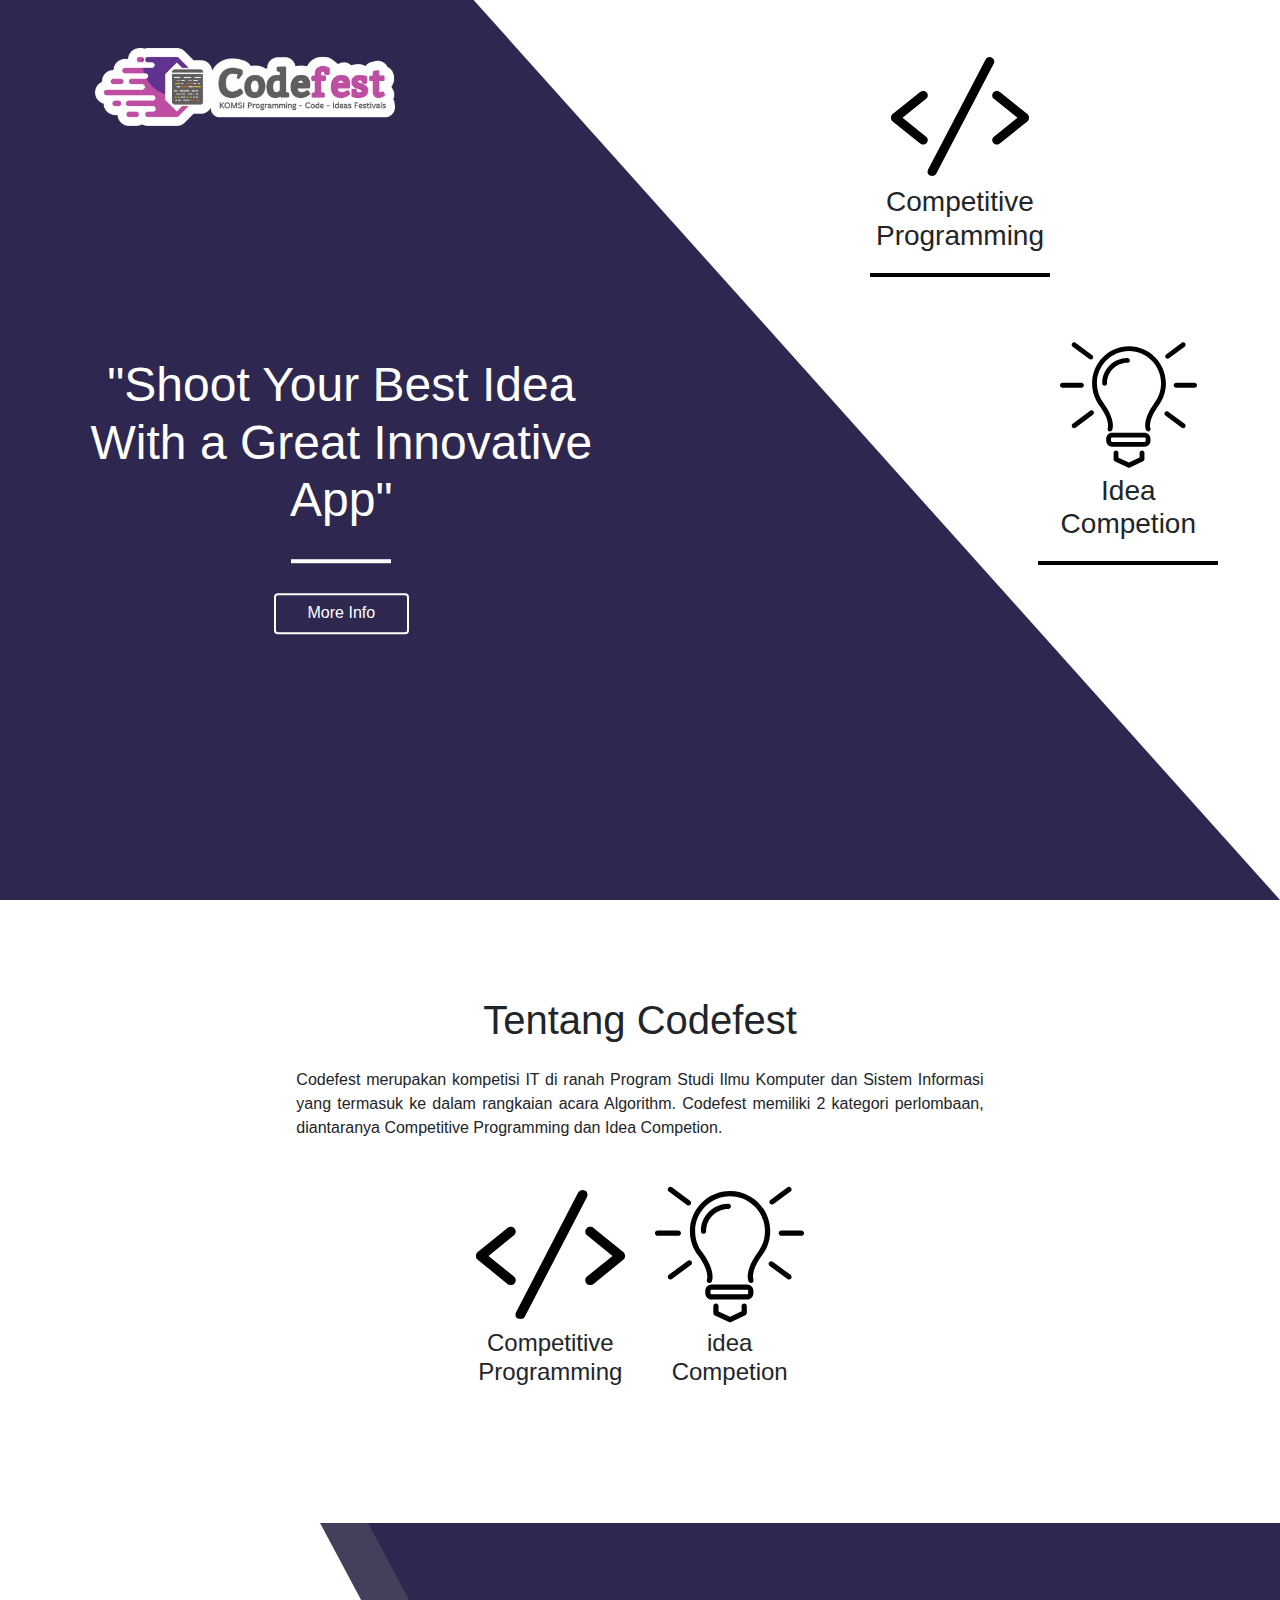
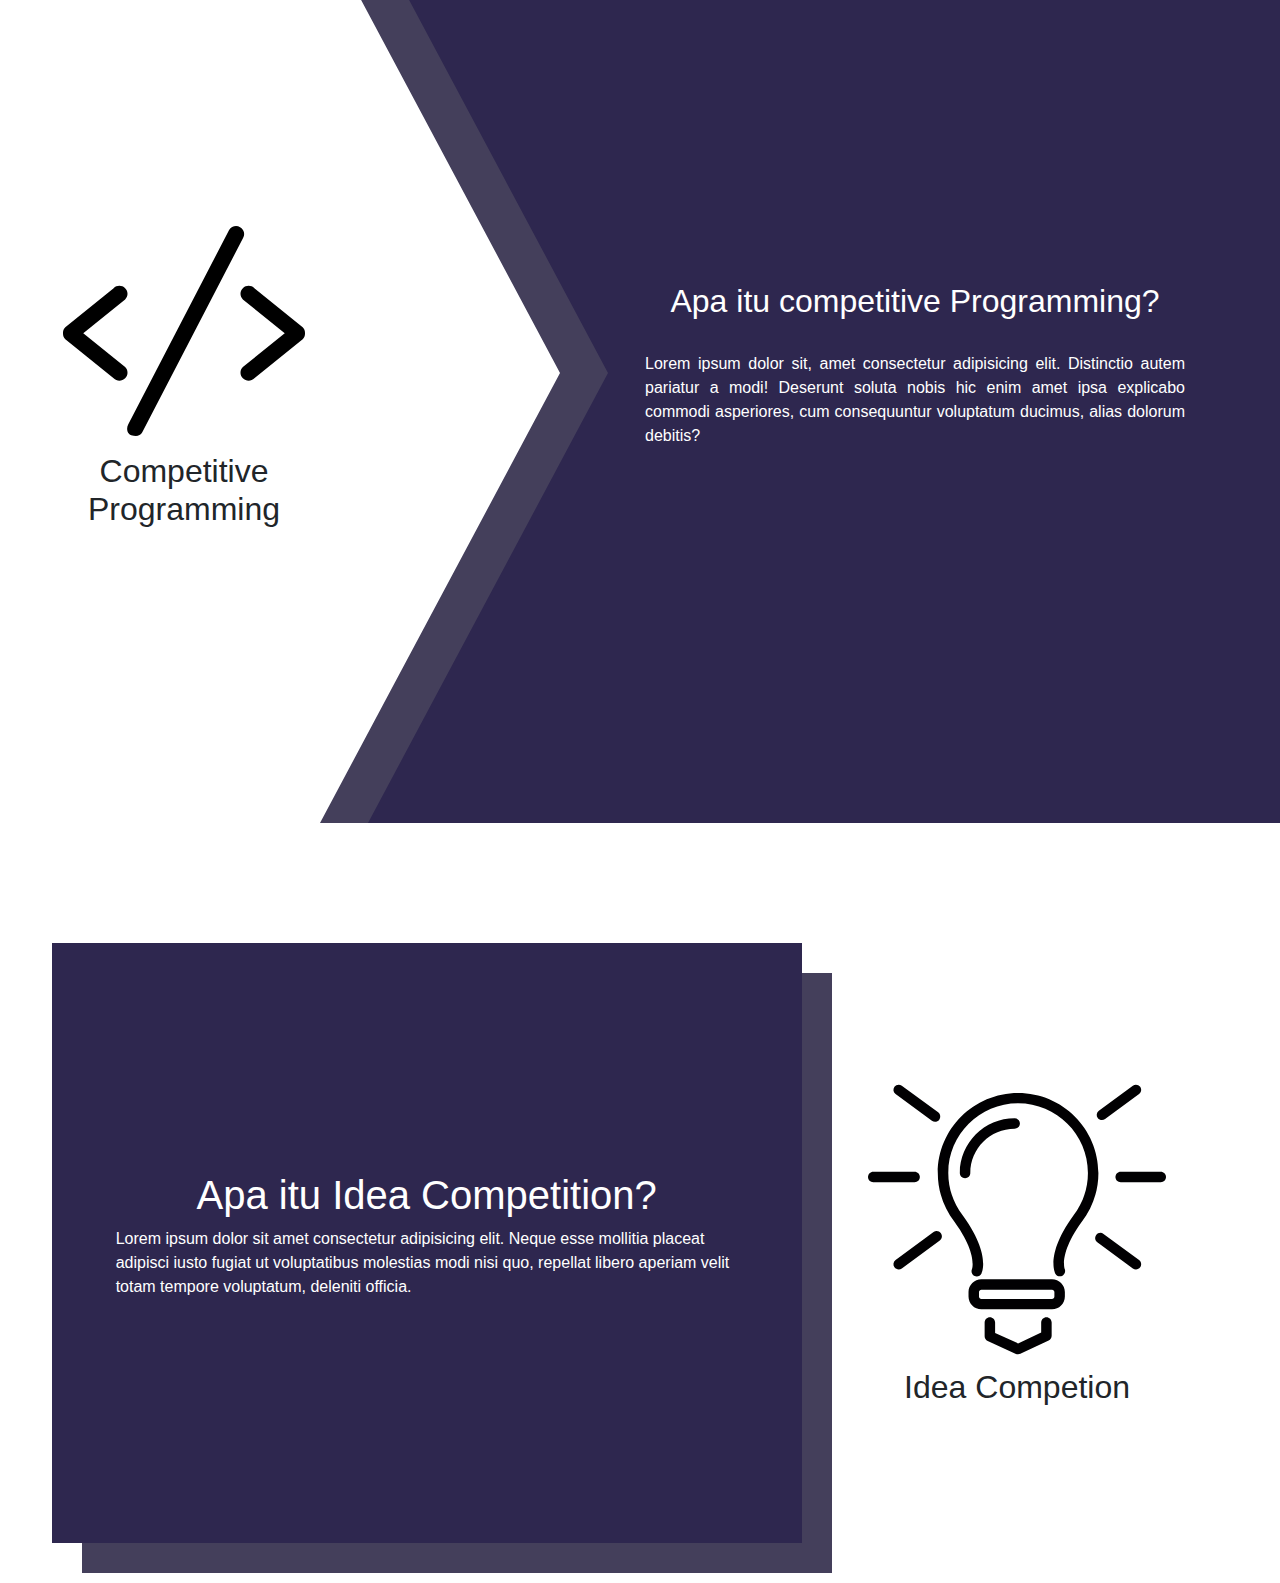
==== index.html @ 02048f2f "initial commit" ====
<!DOCTYPE html>
<html lang="en">
    <head>
        <meta charset="UTF-8">
<!--        <meta name="viewport" content="width=device-width, initial-scale=1.0 shrink-to-fit=no""> -->
        <meta http-equiv="X-UA-Compatible" content="ie=edge">
        <title>Codefest 2018</title>

        <!--load bootstrap.css-->
        <link rel="stylesheet" href="assets/vendors/Bootstrap_4.1.1/css/bootstrap.css">

        <!-- Load font awesome -->
        <link rel="stylesheet" href="https://use.fontawesome.com/releases/v5.3.1/css/all.css" integrity="sha384-mzrmE5qonljUremFsqc01SB46JvROS7bZs3IO2EmfFsd15uHvIt+Y8vEf7N7fWAU" crossorigin="anonymous">
         <!--load custom style.css-->
         <link rel="stylesheet" href="assets/css/style.css">
    </head>
    <body>

        <div class="container-fluid">
            <div class="row mb-5">
                <div class="col-12 header mb-5">
                    <div class="header-clip"></div>
                     <div class="row">
                         <div class="col-8 left-box">
                           <img class="img-head" src="assets/img/codefest_logo.png" alt="logo codefest">

                             <div class="left">
                                <h1> "Shoot Your Best Idea With a Great Innovative App"</h1>
                                <div style="background: white; height:4px; width:100px; margin:30px auto;" ></div>
                                <button class="btn btn-custom">More Info</button>
                             </div>
                         </div>
                         <div class="col-4 right-box">
                           <div class="row mt-5 ">
                             <div class="col-6 about-sm">
                               <img class="img-head-next" src="assets/img/code.svg" alt="logo-cp">

                               <h3>
                                 Competitive Programming
                               </h3>
                               <div style="background: black; height:4px; width:180px; margin:20px auto;" ></div>
                             </div>
                             <div class="col-6 about-sm head-low">
                               <img class="img-head-next" src="assets/img/bulb.svg" alt="bulb-cp">

                               <h3>
                                 Idea Competion
                               </h3>
                               <div style="background: black; height:4px; width:180px; margin:20px auto;" ></div>

                             </div>

                           </div>

                            </div>
                     </div>
                </div>

            </div>
        </div>

        <div class="container">
            <div class="about">

                <div class="row mb-4">
                    <div class="col-6 offset-3">
                        <h1 class="text-center text-bold">Tentang Codefest</h1>

                    </div>
                    <div class="col-sm-12 col-md-8 offset-md-2 desc">
                        <p>Codefest merupakan kompetisi IT di ranah Program Studi Ilmu Komputer dan Sistem Informasi yang termasuk ke dalam rangkaian acara Algorithm. Codefest memiliki 2 kategori perlombaan, diantaranya Competitive Programming dan Idea Competion.</p>
                    </div>
                </div>
                <div class="row justify-content-center mb-5">
                  <div class="col-2 about-sm">
                    <div class="img-about">
                      <img class="img-fluid" src="assets/img/code.svg" alt="logo-cp">
                    </div>
                      <h4>
                        Competitive Programming
                      </h4>
                    </div>
                    <div class="col-2 about-sm">
                      <div class="img-about">
                        <img class="img-fluid" src="assets/img/bulb.svg" alt="logo-ia">
                      </div>
                        <h4>
                          idea Competion
                        </h4>
                    </div>
                </div>
            </div>
        </div>

        <div class="container-fluid" style="margin-top:8em;">
            <!--Competitive programming info -->
            <div class="cp-info">

                <div class="row align-items-center">

                    <div class="col-md-3">
                      <div class="left-side-cp ml-5">
                        <img class="img-fluid" src="assets/img/code.svg" alt="logo-cp">
                        <h2 class="txt-center">Competitive<br>Programming</h2>
                      </div>
                    </div>

                    <div class="col-md-9 right-box align-self-center">
                        <div class="clip2"></div>
                          <div class="clip"></div>
                            <div class="right-content ml-auto">

                                <h1 class="text-center">Apa itu competitive Programming?</h1>
                                <p>Lorem ipsum dolor sit, amet consectetur adipisicing elit. Distinctio autem pariatur a modi! Deserunt soluta nobis hic enim amet ipsa explicabo commodi asperiores, cum consequuntur voluptatum ducimus, alias dolorum debitis?</p>
                           </div>

                        </div>
                    </div>

                </div>

                <div class="ic-info">
                    <div class="row align-items-center">
                        <div class="col-8 left-box align-self-center">

                            <div class="left-content align-self-center">
                              <div class="center">

                                <h1 class="text-center">Apa itu Idea Competition?</h1>
                                <p>Lorem ipsum dolor sit amet consectetur adipisicing elit. Neque esse mollitia placeat adipisci iusto fugiat ut
                                    voluptatibus molestias modi nisi quo, repellat libero aperiam velit totam tempore voluptatum, deleniti officia.</p>
                            </div>
                              </div>
                        </div>
                        <div class="col-4 align-self-center">
                          <div class="right-side-ia mr-4">
                            <img class="img-fluid" src="assets/img/bulb.svg" alt="logo-ia">
                            <h2 class="txt-center">Idea Competion</h2>
                          </div>
                        </div>

                    </div>
                </div>

        </div>


        <!--load jquery.js-->
        <script src="assets/js/jquery-3.3.1.js"></script>

        <!--load popper.js-->
        <script src="assets/js/popper.js"></script>

         <!--load bootstrap.js-->
        <script src="assets/vendors/Bootstrap_4.1.1/js/bootstrap.js"></script>
        <script src="assets/js/custom.js"></script>


    </body>
</html>
---- assets/css/style.css ----
.header{
    width: 100%;
    height: 100vh;
    position: relative;
}
.header-clip{
    background: #2E274F;

    position: absolute;
    width:100%;
    height:100%;
    top:0;
    left:0;
    z-index: -999;
    -webkit-clip-path: polygon(0 0, 37% 0, 100% 100%, 0% 100%);
    clip-path: polygon(0 0, 37% 0, 100% 100%, 0% 100%);
}
.header .left-box, .header .right-box{
    height: 100vh;
}
.header .left{
    text-align: center;
    color:white;
    position: absolute;
    max-width: 1000px;
    top:55%;
    left:40%;
    transform: translate(-50%,-50%);
}

.left h1 {
  font-size: 3em;
  font-weight: 200;
}

.header .btn-custom{
    background: none;
    color: white;
    border: 2px solid white;
    padding:0.4em 2em;

}
.header .btn-custom:hover{
    background: white;
    color: black;
    border: 1px solid white;

}

.flex {
  display: flex;
}

.head-low {
  position: absolute;
  bottom: 35vh;
  right: 5vh;
}

.img-head {
    margin-left: 5em;
    margin-top: 3em;
    width: 300px;
}

.img-head-next {
  width: 75%;
}

/* about style */
.about{
    margin:2em;
    margin-bottom:5em;


}
.about .desc{
    margin-top:1em;
    text-align: justify;
}

.about-sm {
  text-align: center;
}

.img-about {

    display: flex;
    justify-content: center;
    align-items: center;
    width: 100%;
}

/* CP info styles */
.cp-info{
    margin-top:5em;
}

.cp-info .clip{
    position: absolute;
    top:0;
    left:0;
    width: 100%;
    height: 100%;
    background: #2E274F;
    z-index: -999;
    -webkit-clip-path: polygon(100% 0%, 100% 50%, 100% 100%, 5% 100%, 30% 50%, 5% 0%);
    clip-path:  polygon(100% 0%, 100% 50%, 100% 100%, 5% 100%, 30% 50%, 5% 0%);
}
.cp-info .clip2{
    position: absolute;
    top:0;
    left:0;
    width: 100%;
    z-index: -999;
    height: 100%;
    background: #443F5B;
    -webkit-clip-path: polygon(100% 0%, 100% 50%, 100% 100%, 0% 100%, 25% 50%, 0% 0%);
    clip-path:  polygon(100% 0%, 100% 50%, 100% 100%, 0% 100%, 25% 50%, 0% 0%);}


.cp-info .left-box{
        height: 100vh;

    }

.cp-info .left-content{
        position: absolute;
        left:50%;
        top:40%;
        transform: translate(-20%,-50%);
        text-align: center;
      
      }

.cp-info .right-box{
        color: white;
        height: 100vh;
        position: relative;
        z-index:-9999;
        display: flex;
        justify-content: center;
        align-items: center;
    }

    .cp-info .right-content{
       max-width: 700px;
       padding:5em;

    }

.cp-info .right-content h1{
      font-size: 2em;
    }

.cp-info .right-content p{
        margin-top:2em;
        text-align: justify;
        font-size: 1em;
      }

      .left-side-cp {
          max-height: 50%;
      }

      .right-side-ia {
          max-width: 75%;
      }

      .txt-center {
        text-align: center;
      }



 /*ic styles*/
.ic-info{
    margin-top:5em;
}

 .ic-info .left-box{
     position: relative;

}

 .ic-info .left-content{
    color: white;

    margin: 40px auto;
     box-shadow: 30px 30px #443F5B;
     padding:4em;
    width: 750px;
    display: flex;
    justify-content: center;
    align-items: center;
    background: #2E274F;

    height: 600px;
}

.ic-info .right-box{
    position: relative;
    width: 100%;
    min-height:200px;
    max-height: 600px;
    overflow: hidden; 
   
}
.ic-info .right-content{
  position: absolute;
  left:50%;
  top:50%;
  transform: translate(-50%,-50%);
text-align: center;
}

.bg-login{
    width: 100%;
    height: 100%;
    position: fixed;
    top:0;
    left:0;
    background:url('../img/bg_login.jpg');
    background-size:100% 100%;

}
.login-box{
    margin-top:8em;
}
.login-box .left{
    background: #2E274F;
    padding:2em;

}

.login-box .left .desc{
    margin-top:3em;
    color: #EFF0F1;
}

.login-box .left .desc h1{
    color: #BE4EA1;
    font-size: 1.4em;

}
.login-box .right{
    background: #D5D5D5;
    padding:3em 3em;;

}
.login-box .right label{
    font-weight: bold;
    font-size: 1.2em;
    color: #242729;
}
.login-box .right input{
    background:#A7A5B2;
    border-radius: 10px;
    height: 45px;

}
.login-box .right input:focus{
    border-color:#2E274F;
    box-shadow: 0 1px 1px rgba(0, 0, 0, 0.075) inset, 0 0 8px #2E274F;
    outline: 0 none;
}
.login-box .right span{
    text-align: center;
    display: block;
    font-size:0.8em;
    font-weight: bold;
    color: #242729;
}

.login-box .right a{
    color:#2E274F;
}
.login-box .right .btn-custom{
    margin-top: 1em;
    background-color:#2E274F;
    color: #EFF0F1;
    padding: 0.5em;
    width: 100%;
    border-radius: 10px;
}

#navbarTop{
    padding-left: 50px;
    padding-right: 50px;
    z-index: 999;
}
#navbarTop.navbar-custom {
   background:#2E274F;;
}

.register-box .contest-menu ul{
    margin-top:20px;
    display: flex;
    list-style: none;;
}

.register-box .contest-menu li{

    flex: 1;
}

/* rEGISTER TAB STYLES*/



.forms {
	margin: 30px auto;
    background: #D0BCFC;
	overflow: hidden;
	position: relative;
	padding: 0;
}
.forms h1 {
	padding: 0 0 20px 0;
	font-size: 26px;
	color: #666;
	font-weight: lighter;
	text-align: center;
}
.forms form { padding: 30px; }
#ic { display: none; }
.forms .tab-group {
	list-style: none;
	padding: 0;
	margin: 0;
}
.forms .tab-group:after {
	content: "";
	display: table;
	clear: both;
}
.forms .tab-group li a {
	display: block;
	text-decoration: none;
	padding: 15px;
	background: #e5e6e7;
	color: #888;
	font-size: 20px;
	float: left;
	width: 50%;
	text-align: center;
	border-top: 3px solid transparent;
	-moz-transition: all 0.4s ease-in-out;
	-o-transition: all 0.4s ease-in-out;
	-webkit-transition: all 0.4s ease-in-out;
	transition: all 0.4s ease-in-out;
}
.forms .tab-group li a:hover {
	background: #dedfdf;
	color: #666;
}
.forms .tab-group .active a {
	background: #fff;
	color: #444;
	border-top: 3px solid #2E274F;
}
.forms input {
	font-size: 16px;
	display: block;
	width: 100%;
	padding: 10px 20px;
	border: 1px solid #ddd;
	color: #666;
	border-radius: 0;
	margin-bottom: 10px;
	-moz-transition: all 0.4s ease-in-out;
	-o-transition: all 0.4s ease-in-out;
	-webkit-transition: all 0.4s ease-in-out;
	transition: all 0.4s ease-in-out;
}
.forms input:focus {
	outline: 0;
	border-color: #2e5ed7;
}
.forms label {
	font-size: 16px;
	font-weight: normal;
	color: #666;
	margin-bottom: 5px;
	display: block;
}
.forms .button {
	border: 0;
	outline: none;
	border-radius: 0;
	padding: 10px 0;
	font-size: 18px;
	font-weight: 300;
	text-transform: uppercase;
	letter-spacing: 2px;
	background: #73cf41;
	color: #ffffff;
	cursor: pointer;
	-moz-transition: all 0.4s ease-in-out;
	-o-transition: all 0.4s ease-in-out;
	-webkit-transition: all 0.4s ease-in-out;
	transition: all 0.4s ease-in-out;
}
.forms .button:hover, .button:focus { background: #56ae26; }
.text-p { text-align: right; }
.text-p a { color: #1383ea; }



@media only screen and (max-width: 576px) { 
    .contest-icon{
        display: none;
    }
 
 }


=======
@media (max-width: 768px) {

 

    .bg-login{
        background-size:cover;
        }

    #navbarTop{
            padding: none;
        }

    .cp-info .right-content{
        display: none;
    }

 }

// Large devices (desktops, 992px and up)
@media (max-width: 992px) { ... }



.main{
    margin-top:100px;
}
/* style from prili */
input[type="radio"] {
  margin-bottom: 0;
  width: auto;
}
form .form-control {
  border-radius: 0.25rem;
}
.btn-dark {
  background-color: #2e274f;
  border-color: #2e274f;
  opacity: .9;
}
.btn-dark:hover {
  background-color: #2e274f;
  border-color: #2e274f;
  opacity: 1;
}
.far,.fas {
  font-size: 3em;
  margin: .2em 0;
}
.forms .tab-group .active a {
  border-top: 3px solid transparent;
  position: relative;
}
.forms .tab-group .active a::after {
  content: '';
  border-top:15px solid white;
  border-bottom:15px solid transparent;
  border-left:20px solid transparent;
  border-right:20px solid transparent;
  left: 50%;
  position: absolute;
  top:100%;
  transform: translateX(-50%);
}

.bg-dark {
    background-color: #1f004a!important;
}
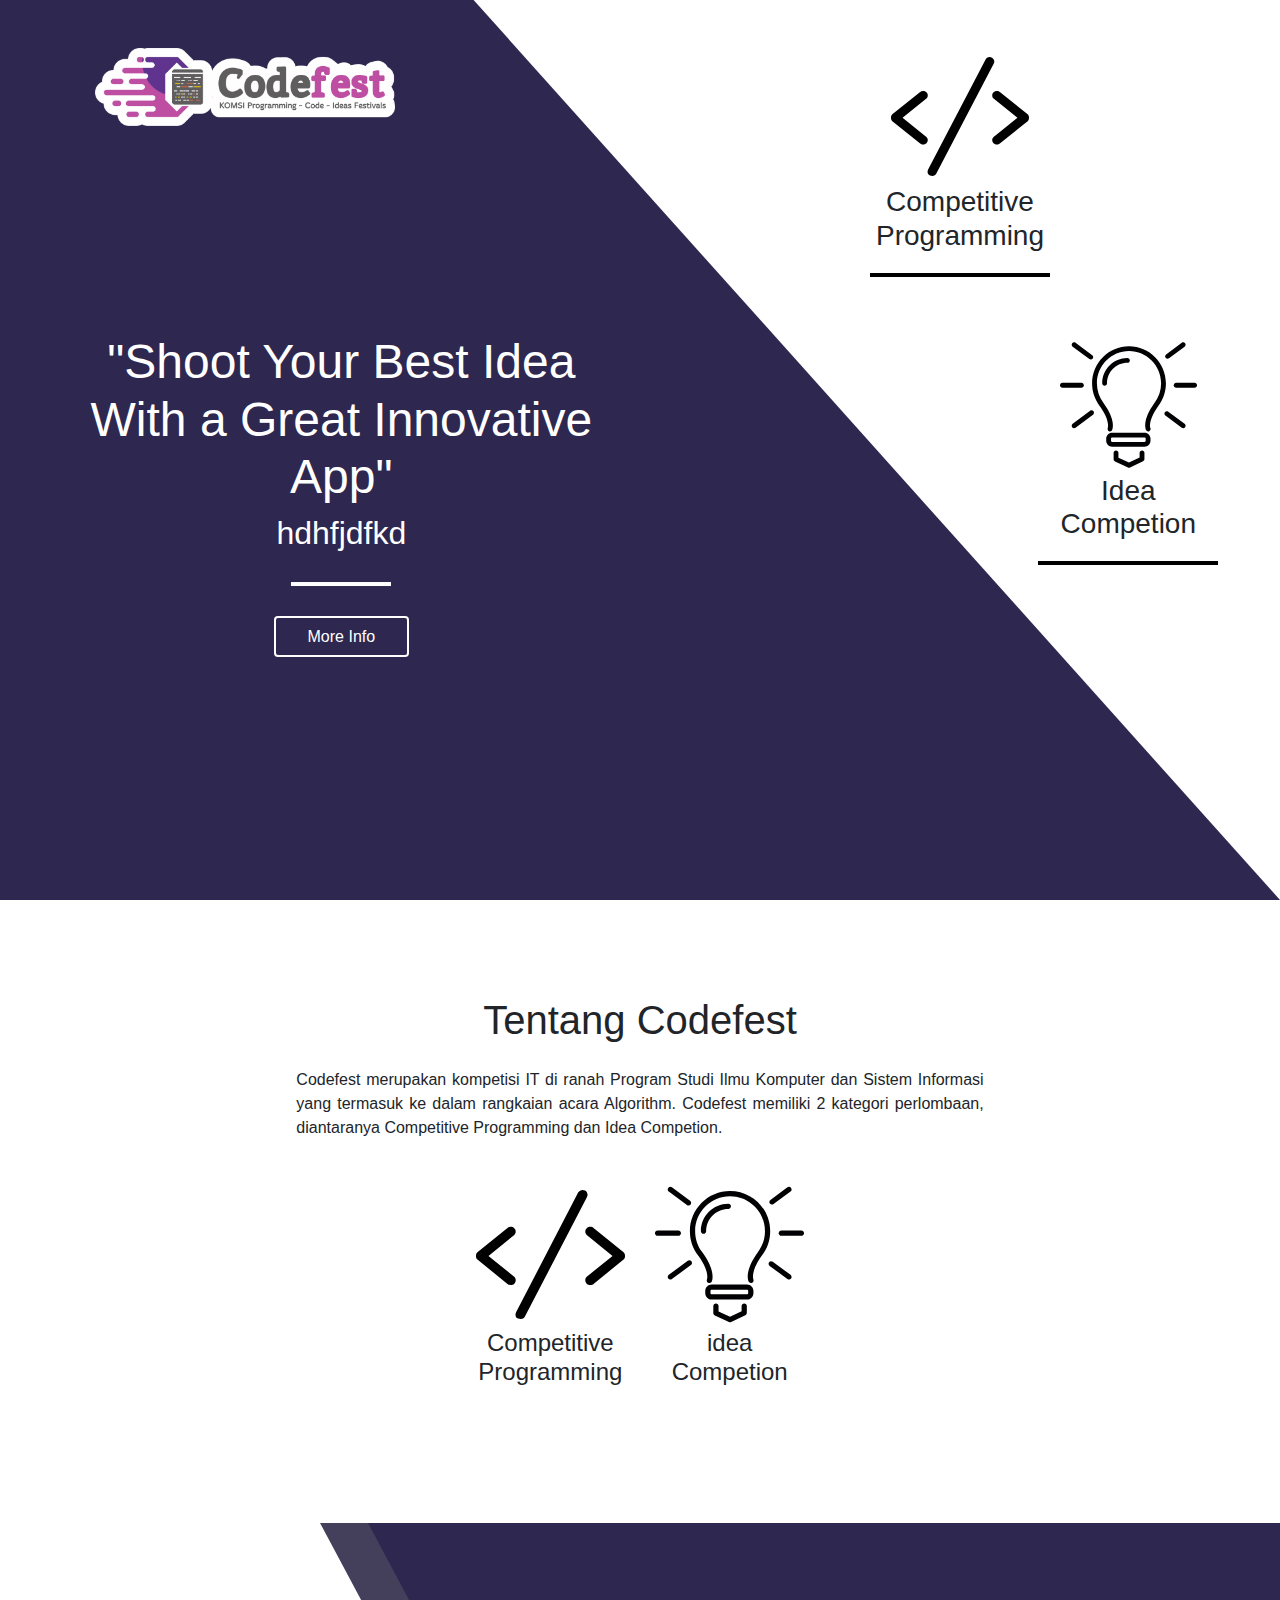
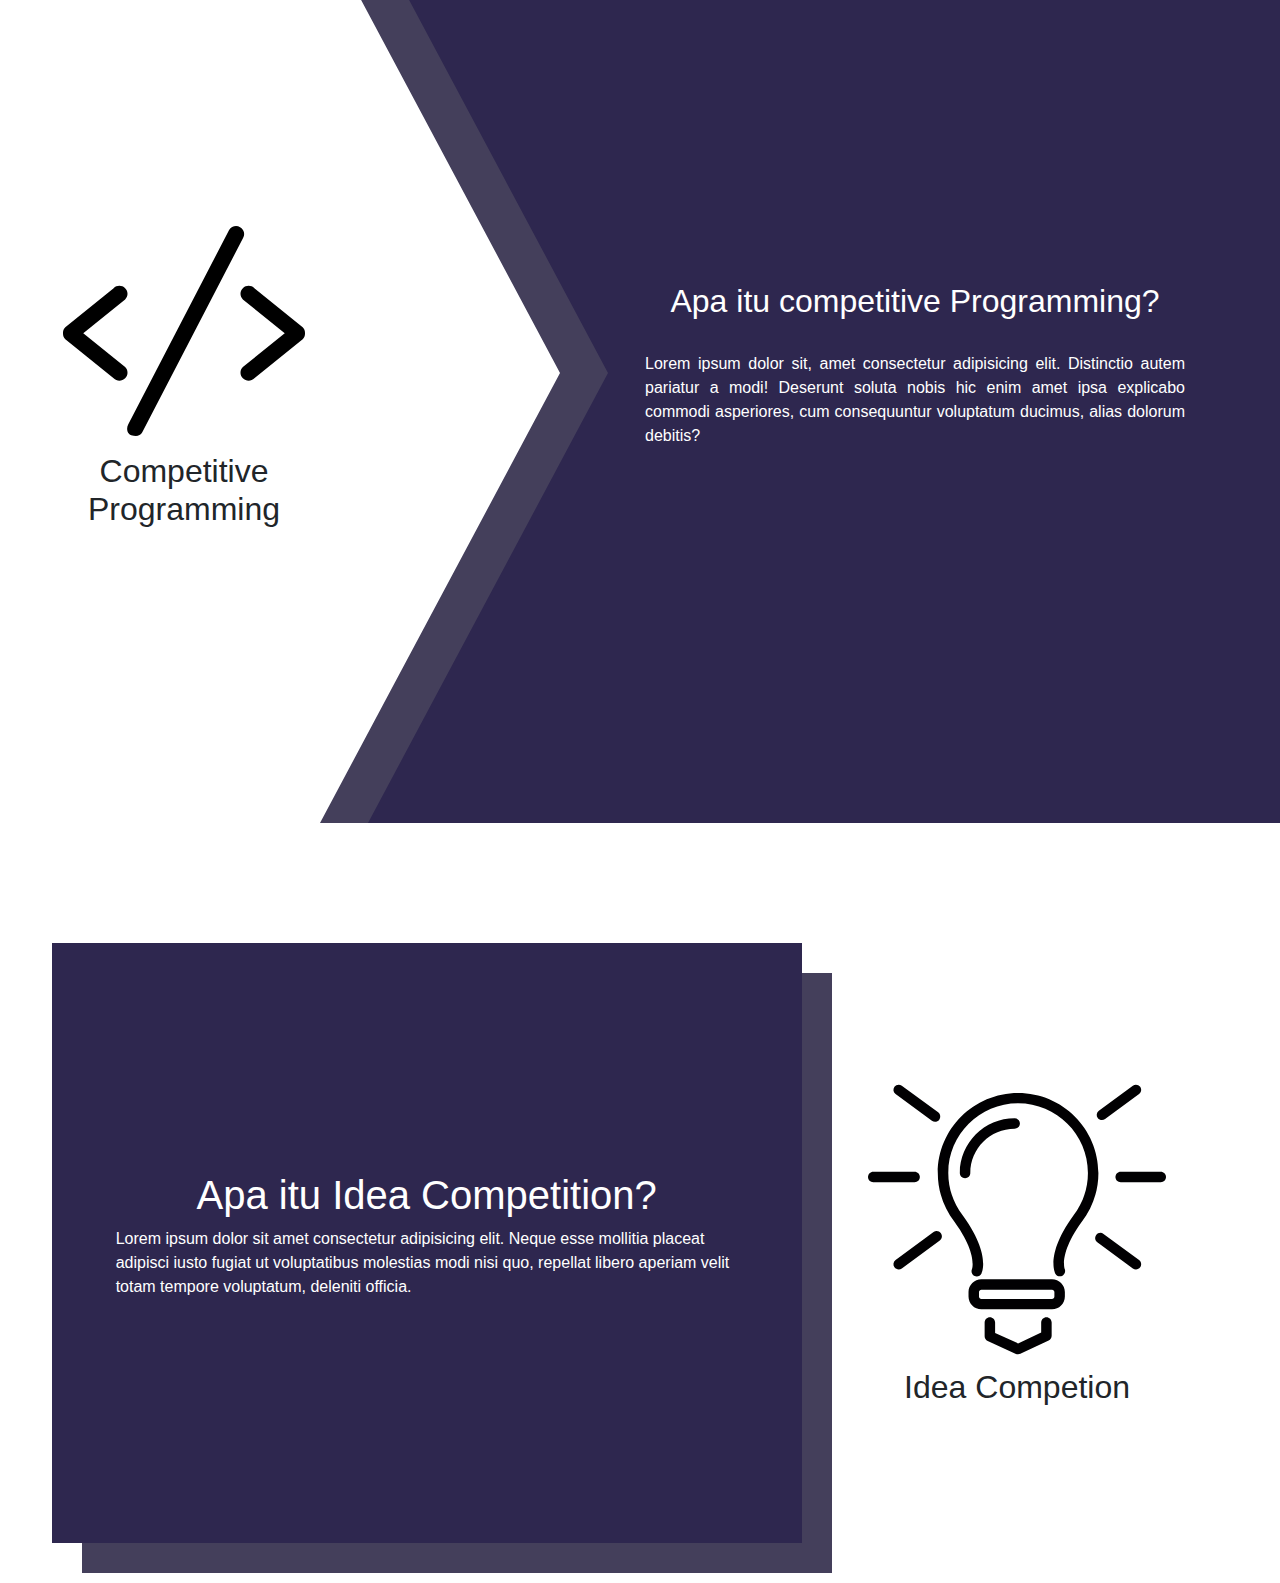
==== commit 51bebf42: "Merge pull request #1 from Riacup/cupi" ====
--- a/index.html
+++ b/index.html
@@ -27,6 +27,7 @@
 
                              <div class="left">
                                 <h1> "Shoot Your Best Idea With a Great Innovative App"</h1>
+								<h2>hdhfjdfkd</h2>
                                 <div style="background: white; height:4px; width:100px; margin:30px auto;" ></div>
                                 <button class="btn btn-custom">More Info</button>
                              </div>
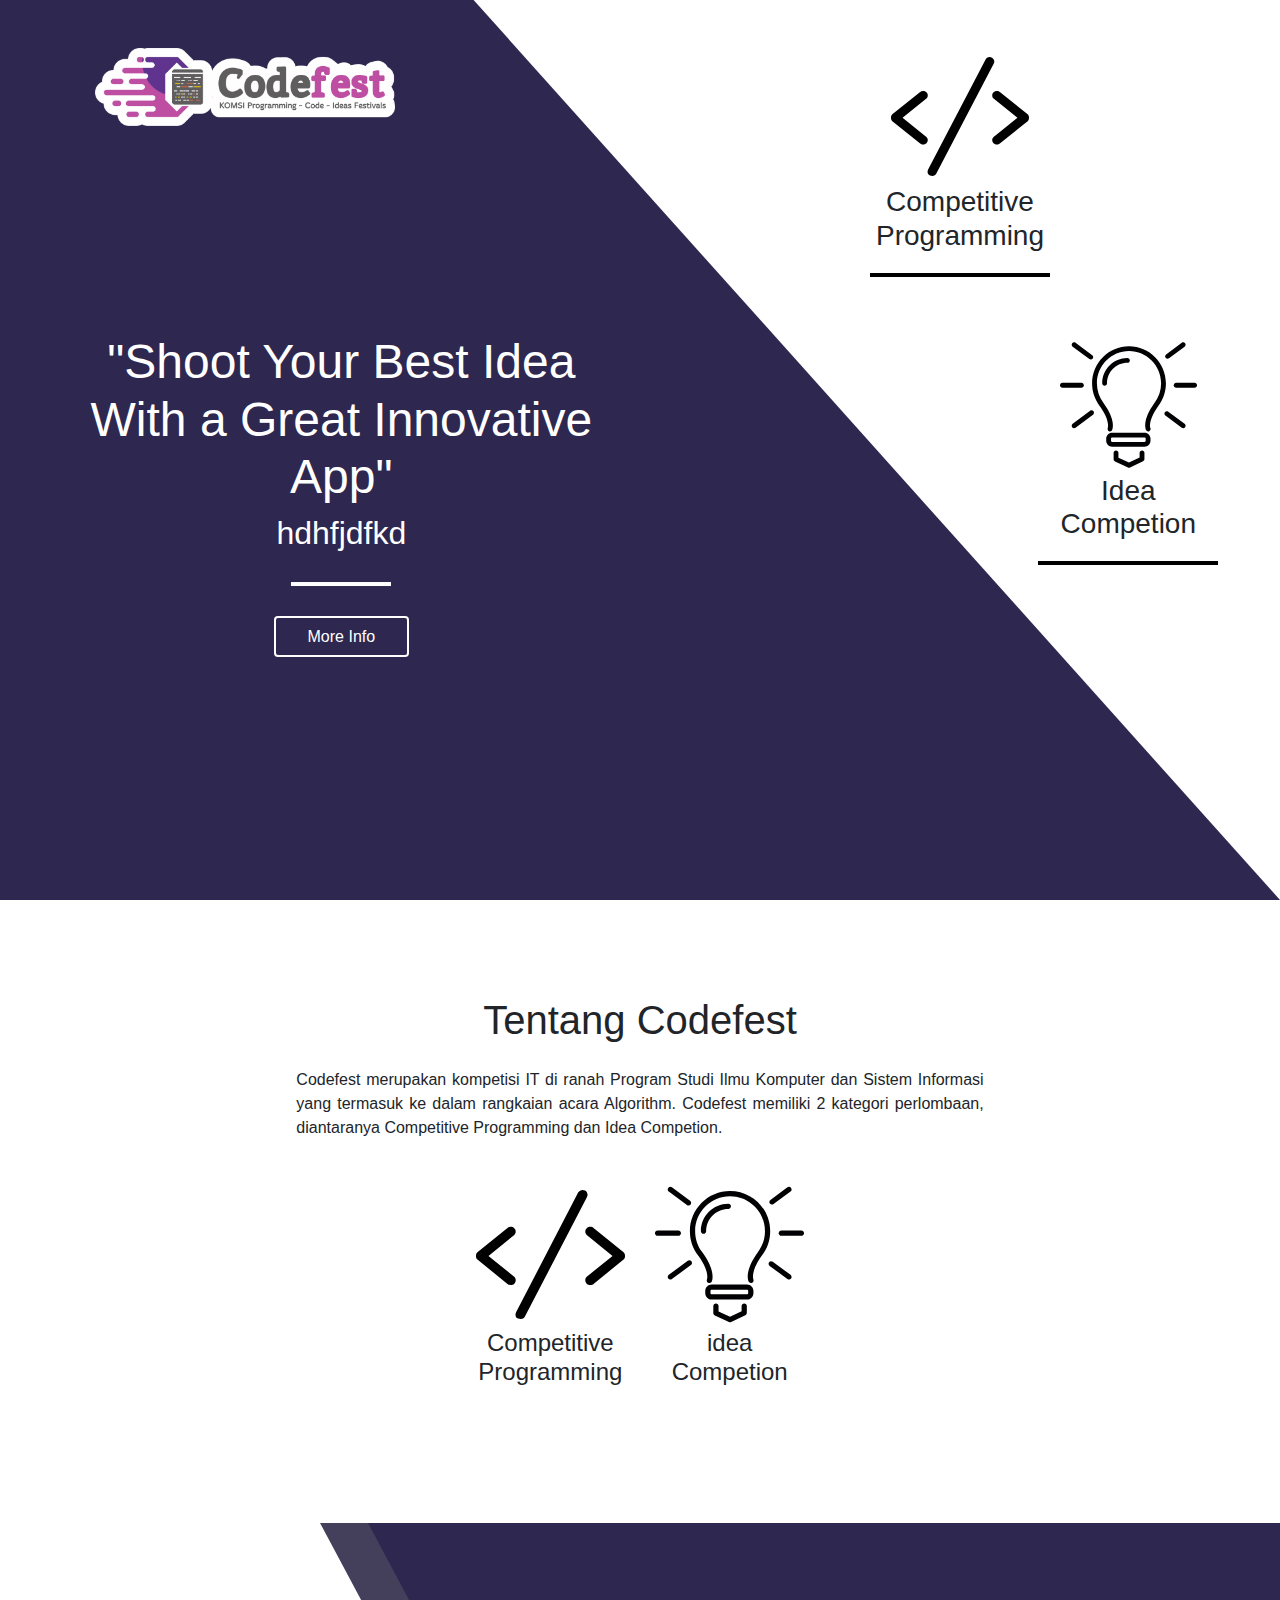
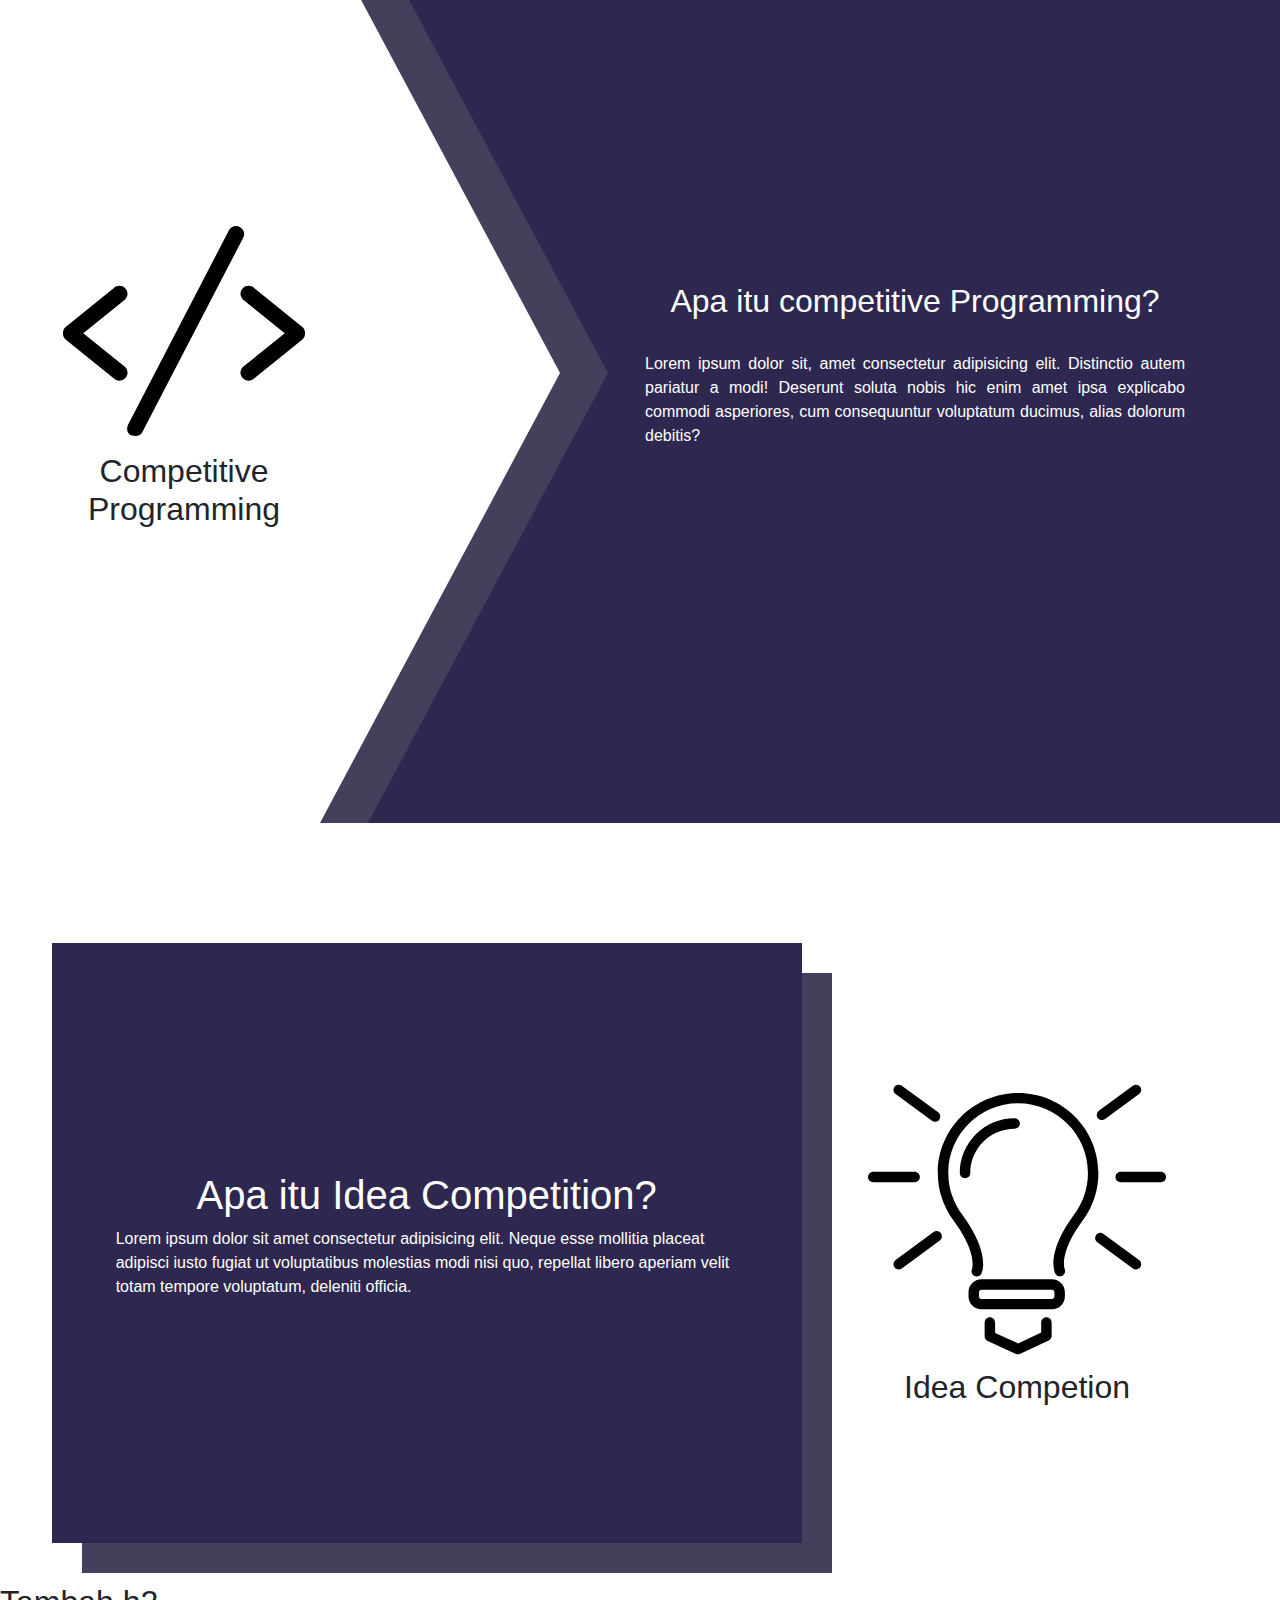
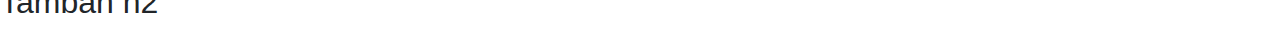
==== commit 175ba1c2: "tambah h2 dibawah" ====
--- a/index.html
+++ b/index.html
@@ -157,6 +157,6 @@
         <script src="assets/vendors/Bootstrap_4.1.1/js/bootstrap.js"></script>
         <script src="assets/js/custom.js"></script>
 
-
+        <h2>Tambah h2</h2>
     </body>
 </html>
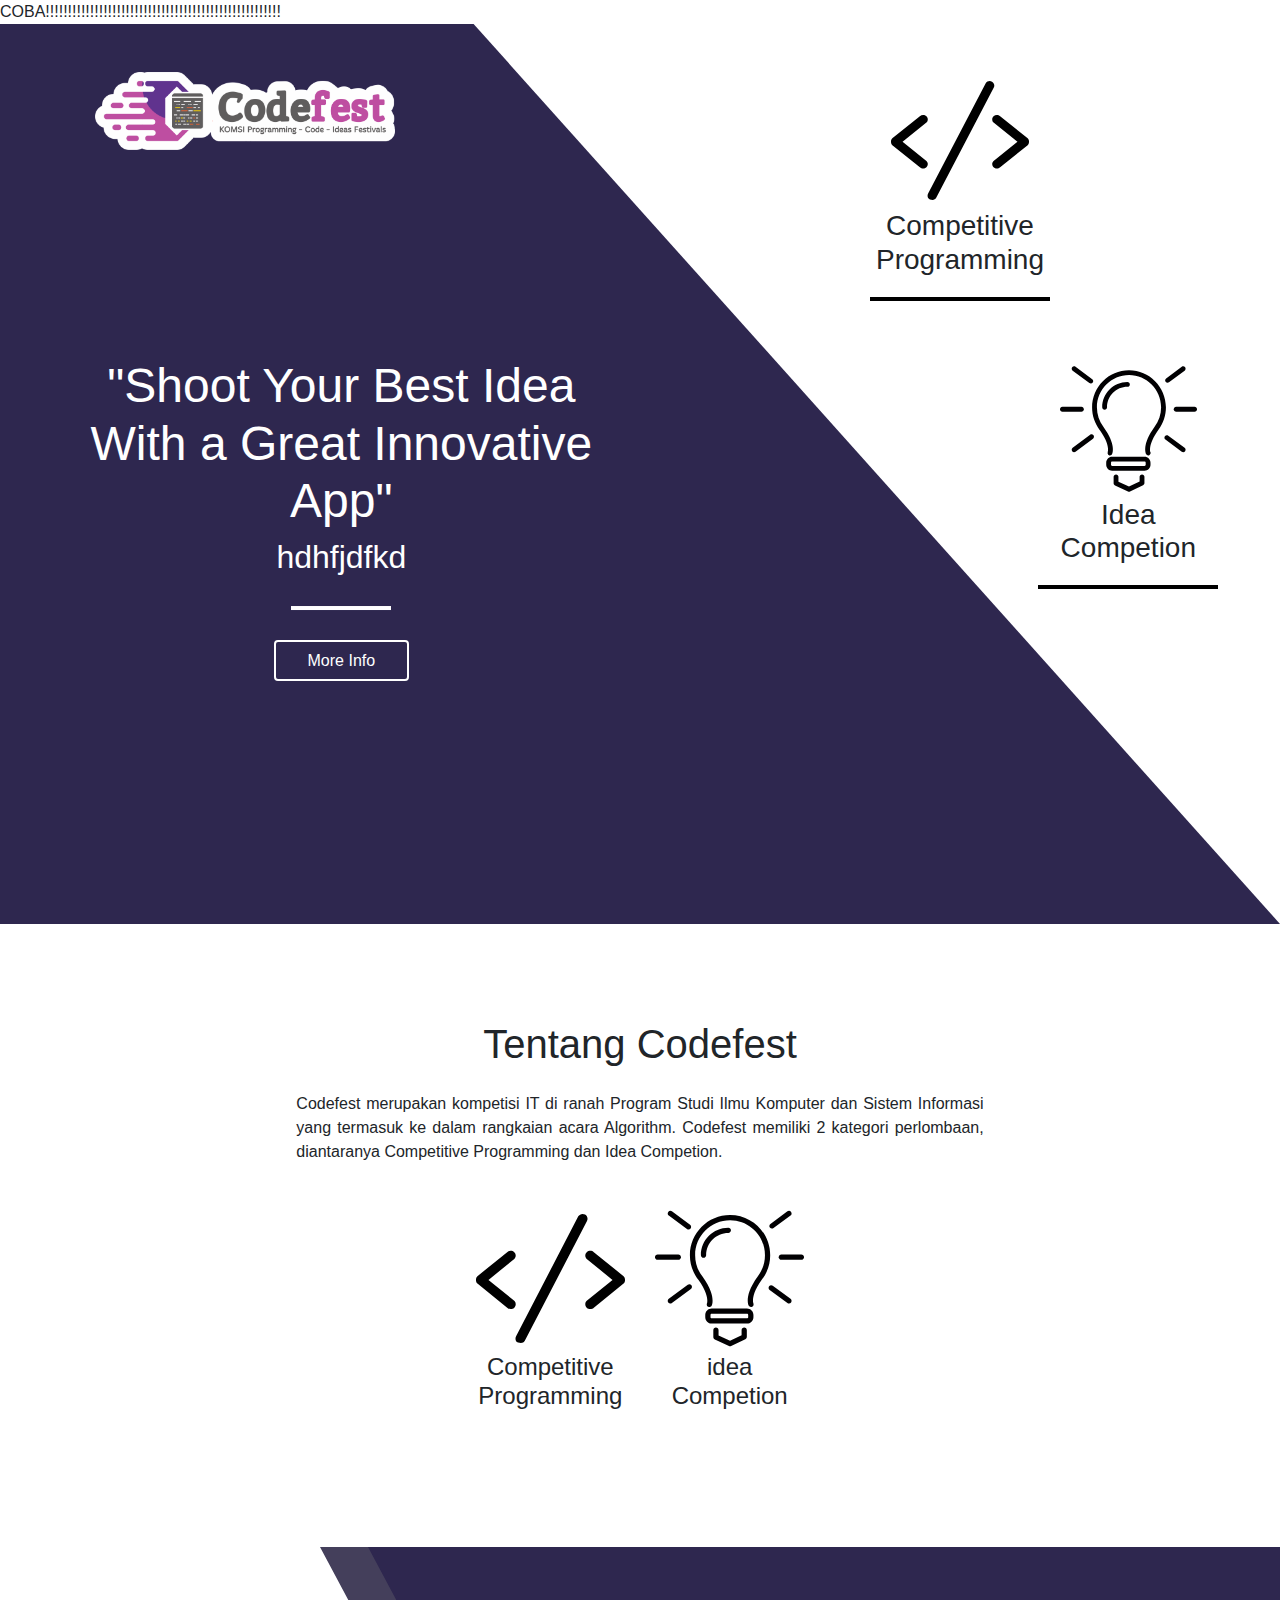
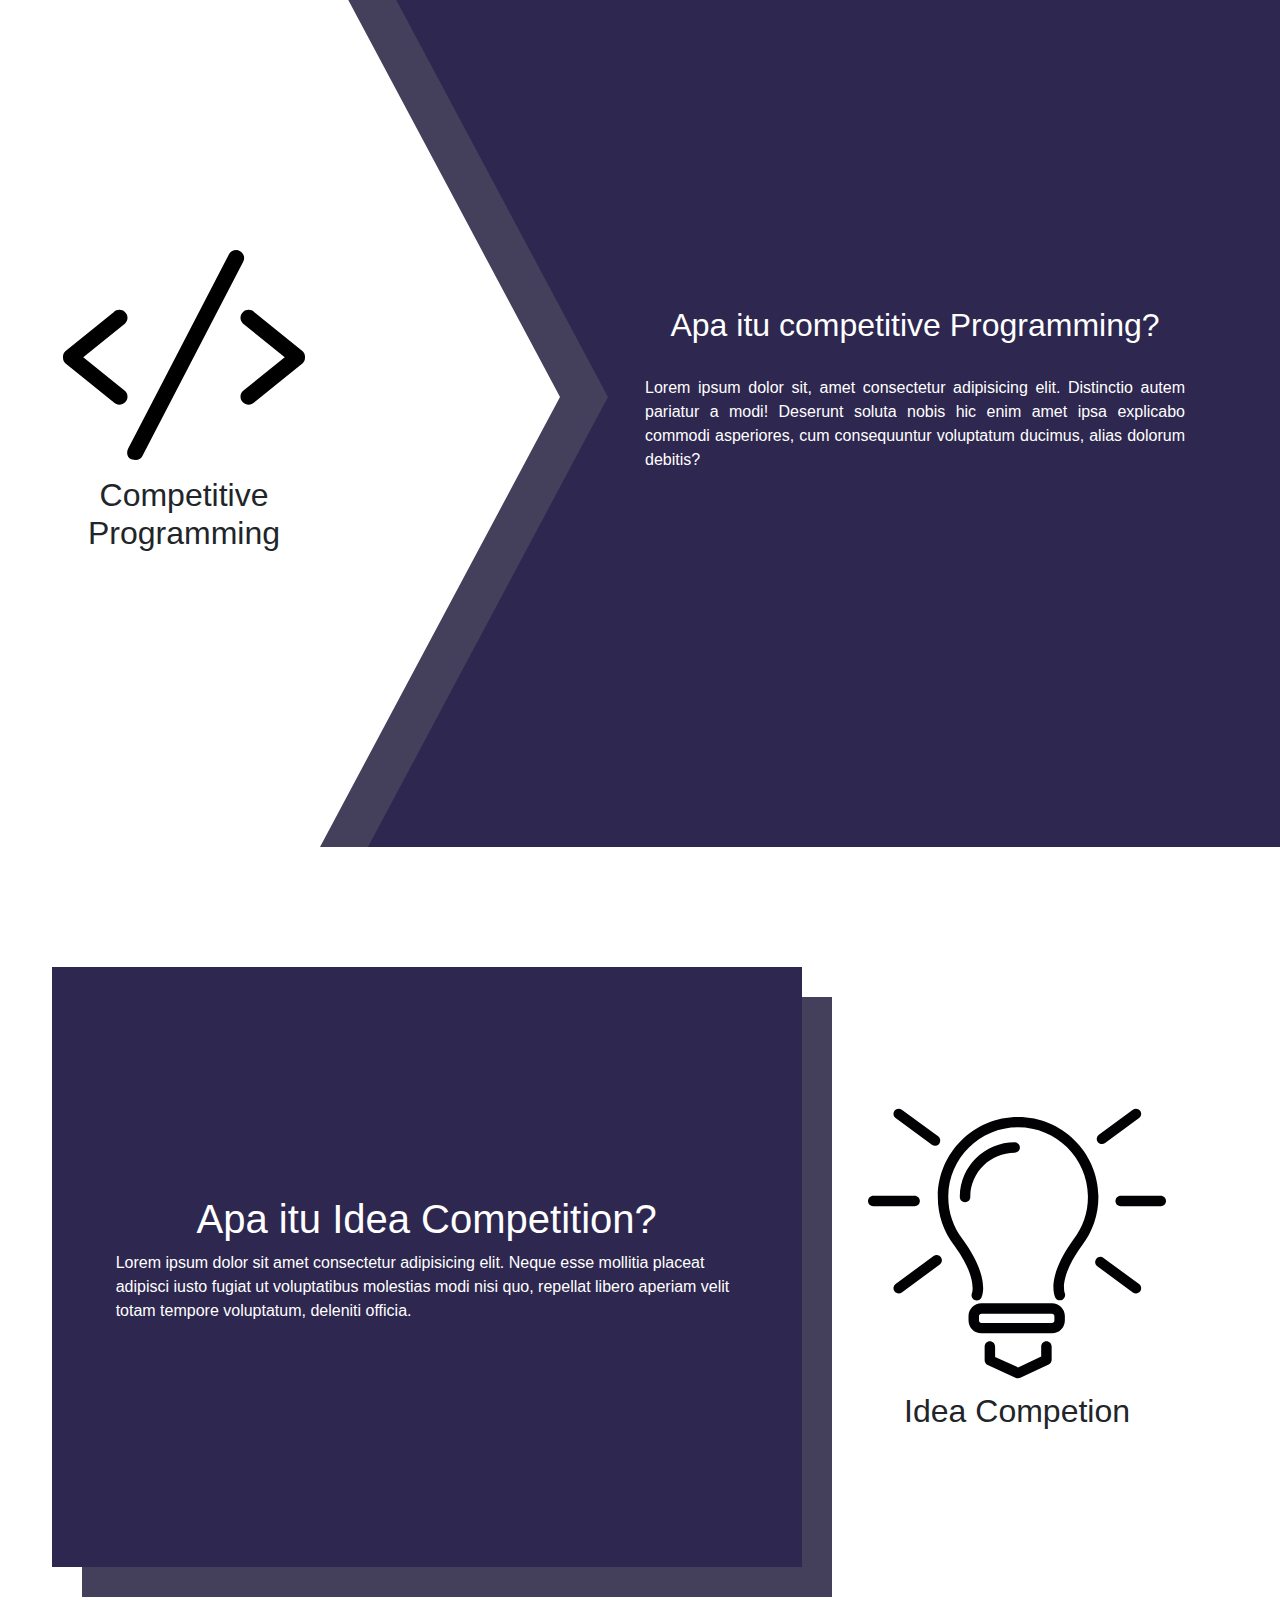
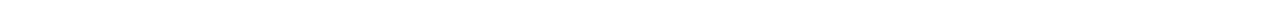
==== commit 9a612b30: "tambah coba" ====
--- a/index.html
+++ b/index.html
@@ -16,6 +16,9 @@
          <link rel="stylesheet" href="assets/css/style.css">
     </head>
     <body>
+
+
+              COBA!!!!!!!!!!!!!!!!!!!!!!!!!!!!!!!!!!!!!!!!!!!!!!!!!!!!!
 
         <div class="container-fluid">
             <div class="row mb-5">
@@ -157,6 +160,6 @@
         <script src="assets/vendors/Bootstrap_4.1.1/js/bootstrap.js"></script>
         <script src="assets/js/custom.js"></script>
 
-        <h2>Tambah h2</h2>
+
     </body>
 </html>
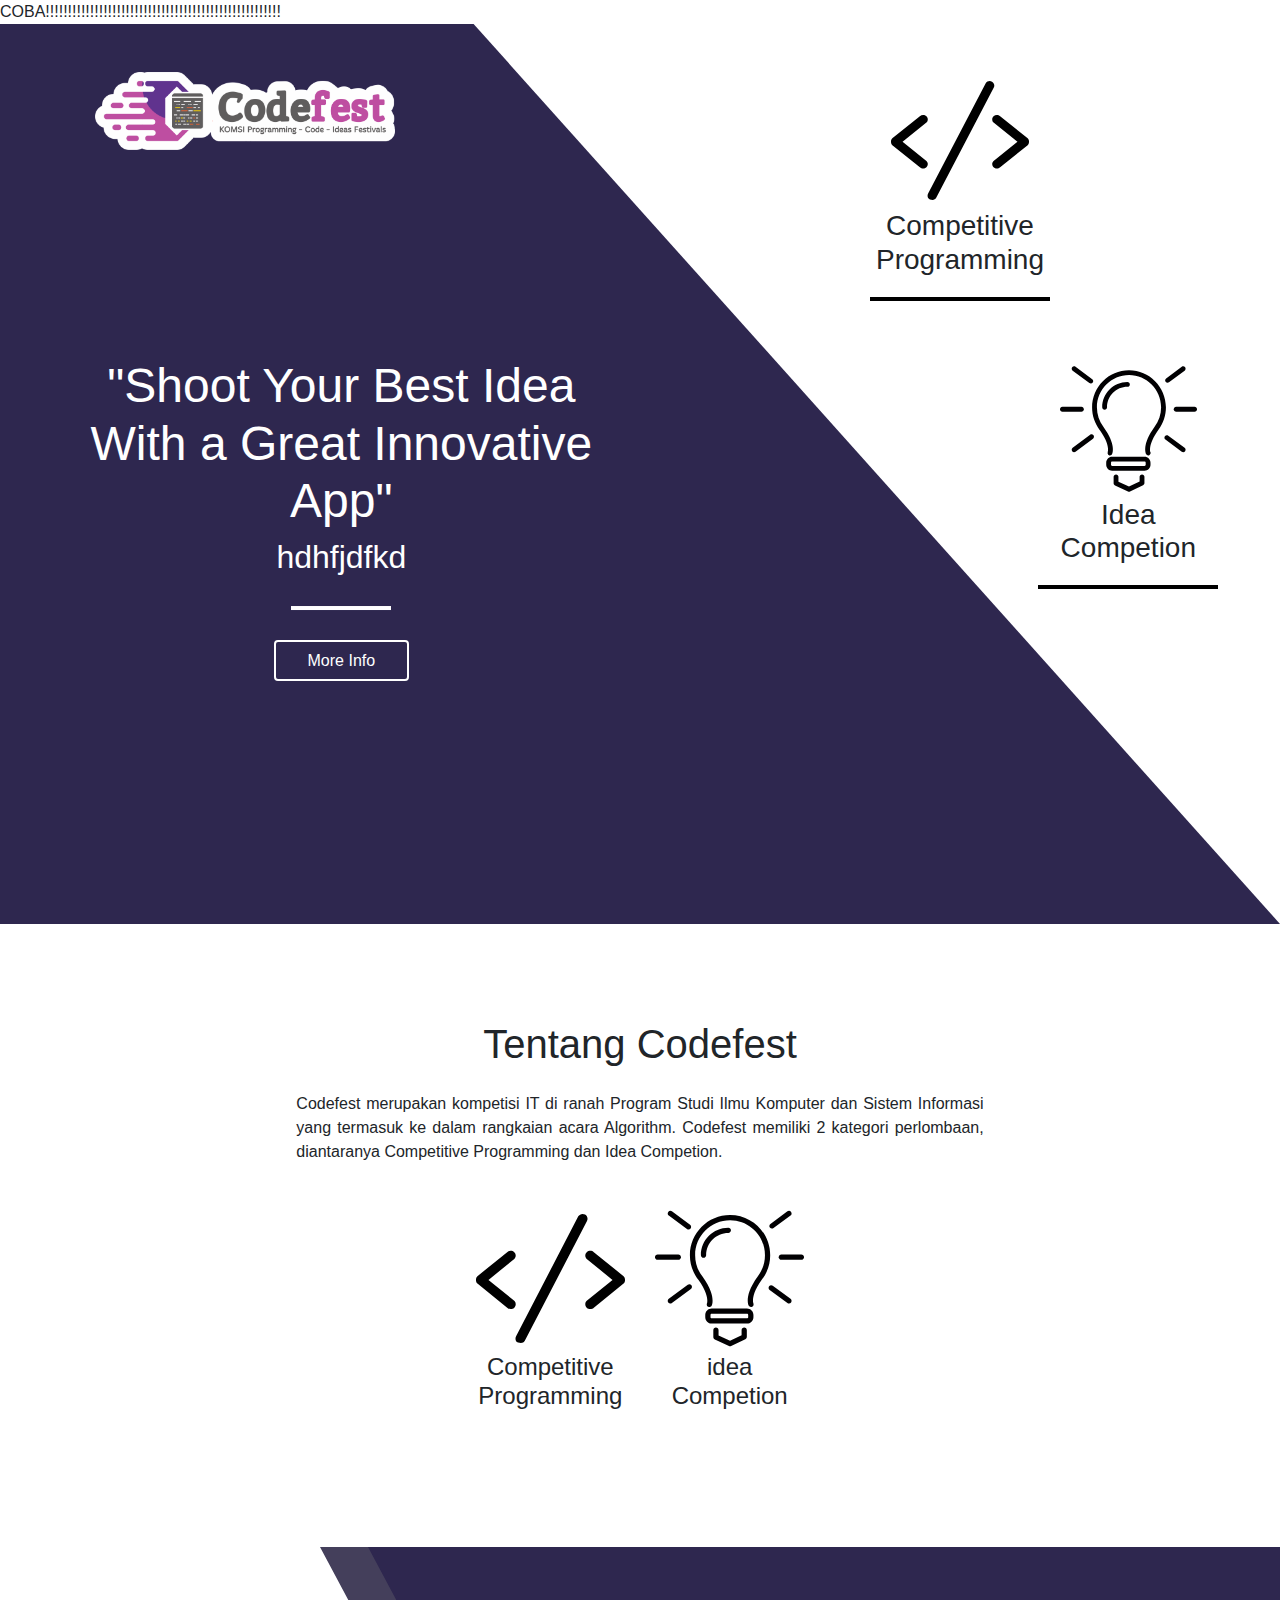
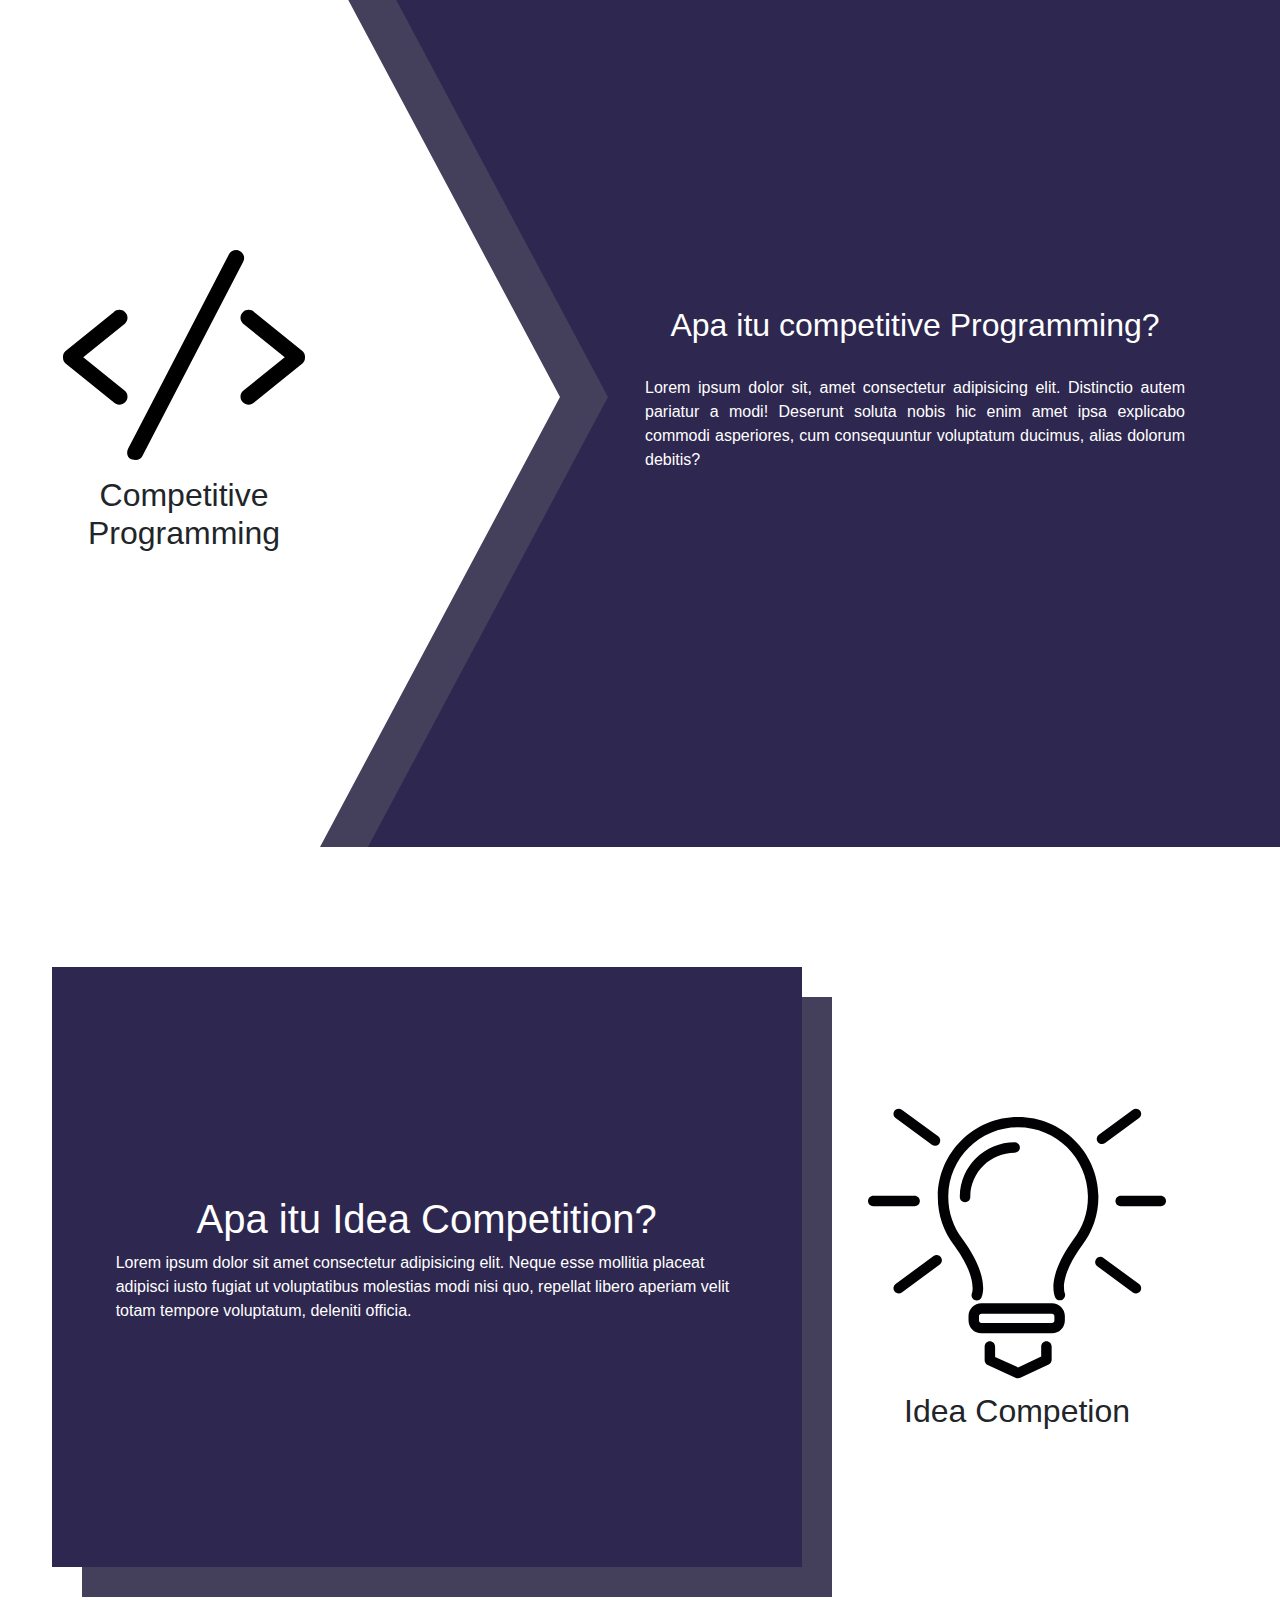
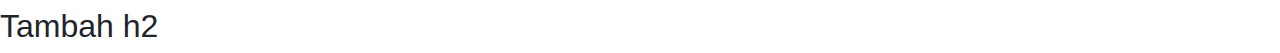
==== commit 902bf297: "Merge pull request #3 from MuhammadAbran/master" ====
--- a/index.html
+++ b/index.html
@@ -160,6 +160,6 @@
         <script src="assets/vendors/Bootstrap_4.1.1/js/bootstrap.js"></script>
         <script src="assets/js/custom.js"></script>
 
-
+        <h2>Tambah h2</h2>
     </body>
 </html>
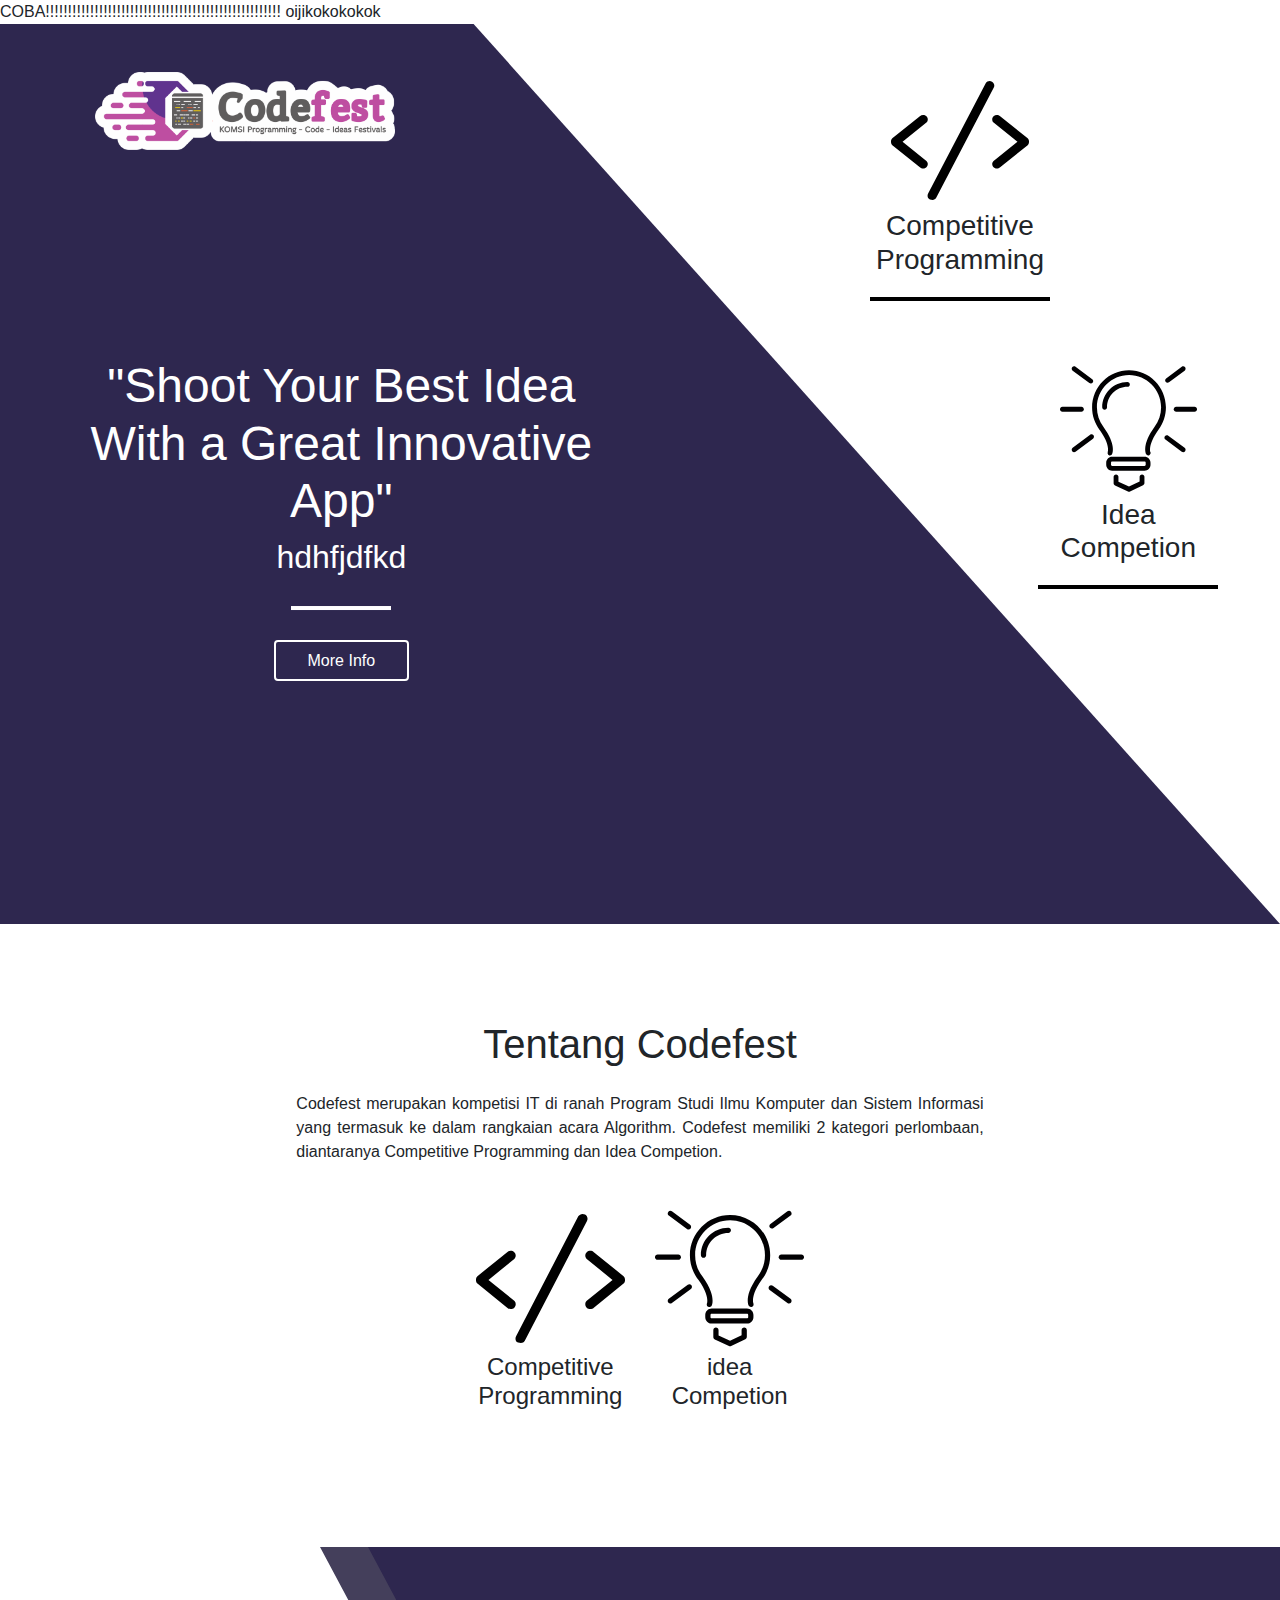
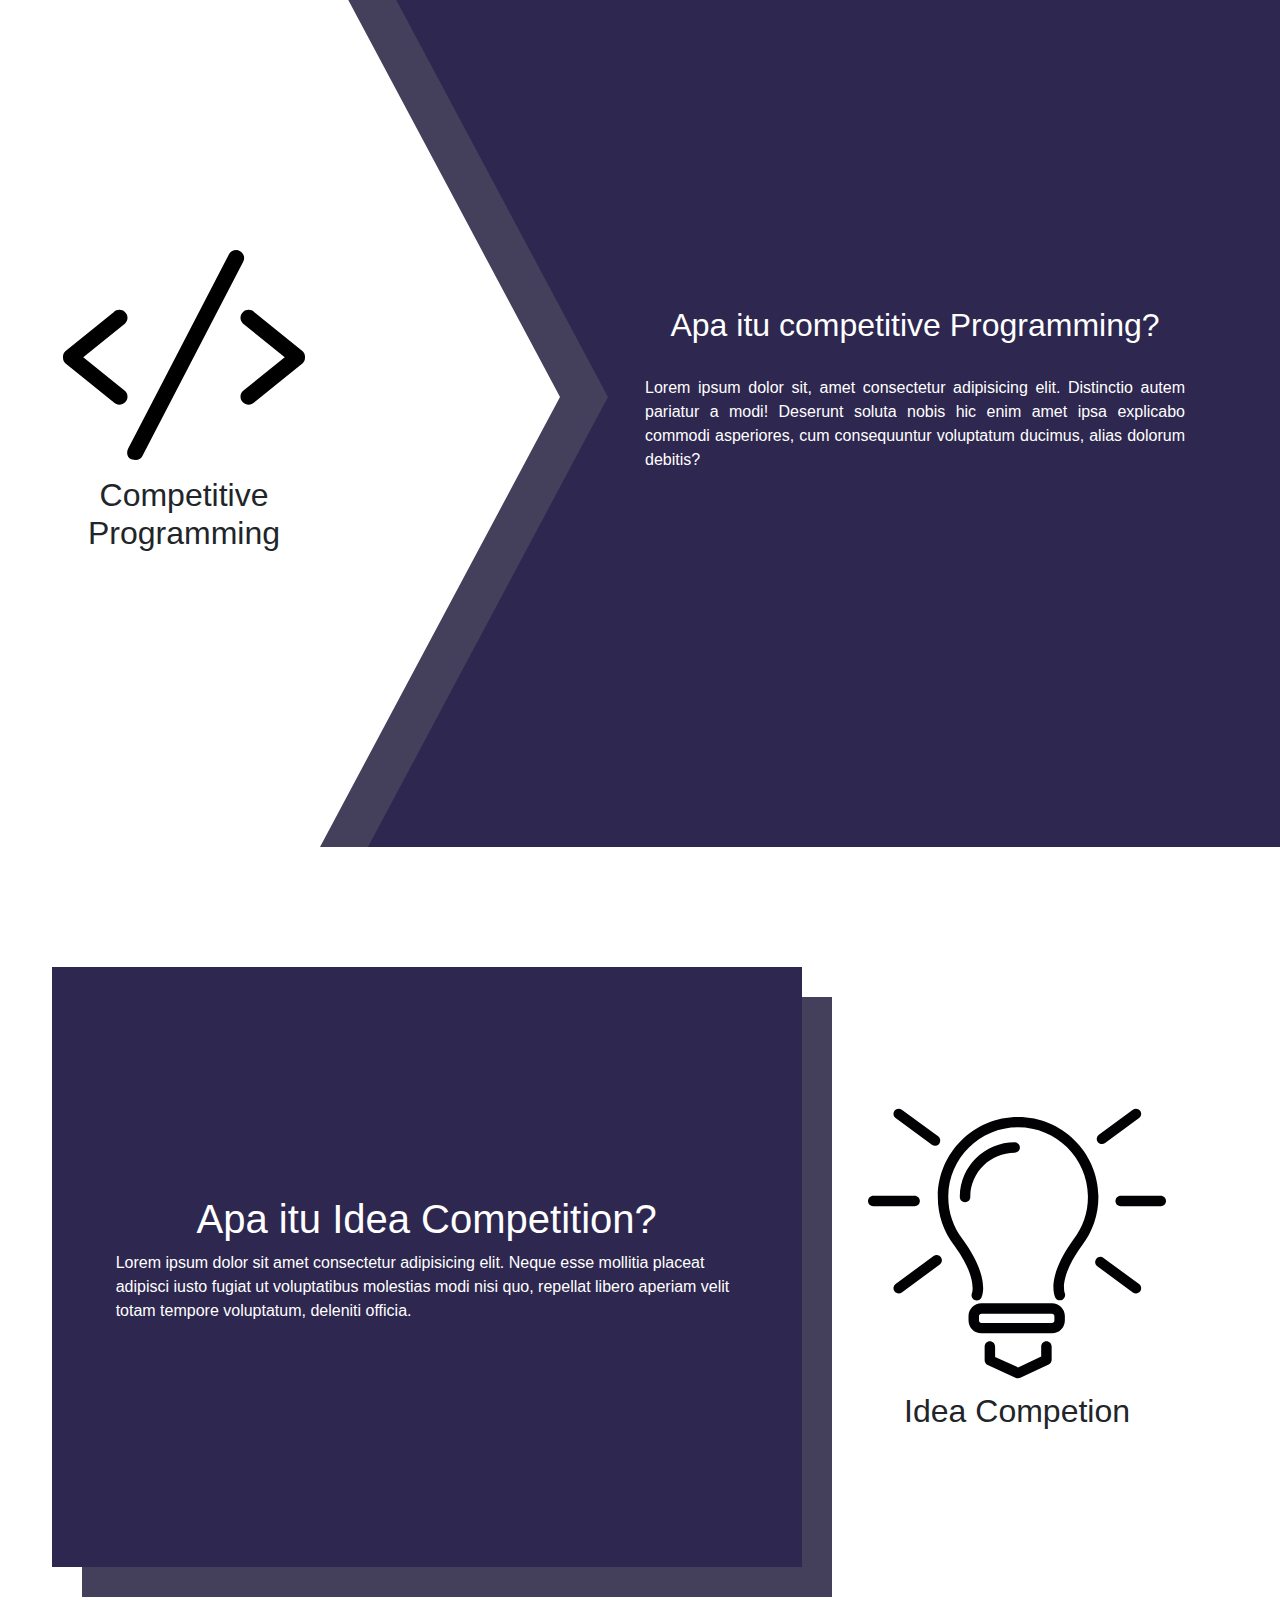
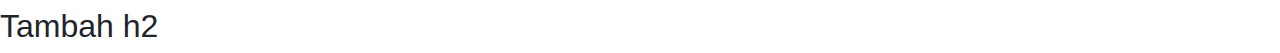
==== commit 0fce2a86: "a" ====
--- a/index.html
+++ b/index.html
@@ -19,6 +19,7 @@
 
 
               COBA!!!!!!!!!!!!!!!!!!!!!!!!!!!!!!!!!!!!!!!!!!!!!!!!!!!!!
+	    oijikokokokok
 
         <div class="container-fluid">
             <div class="row mb-5">
